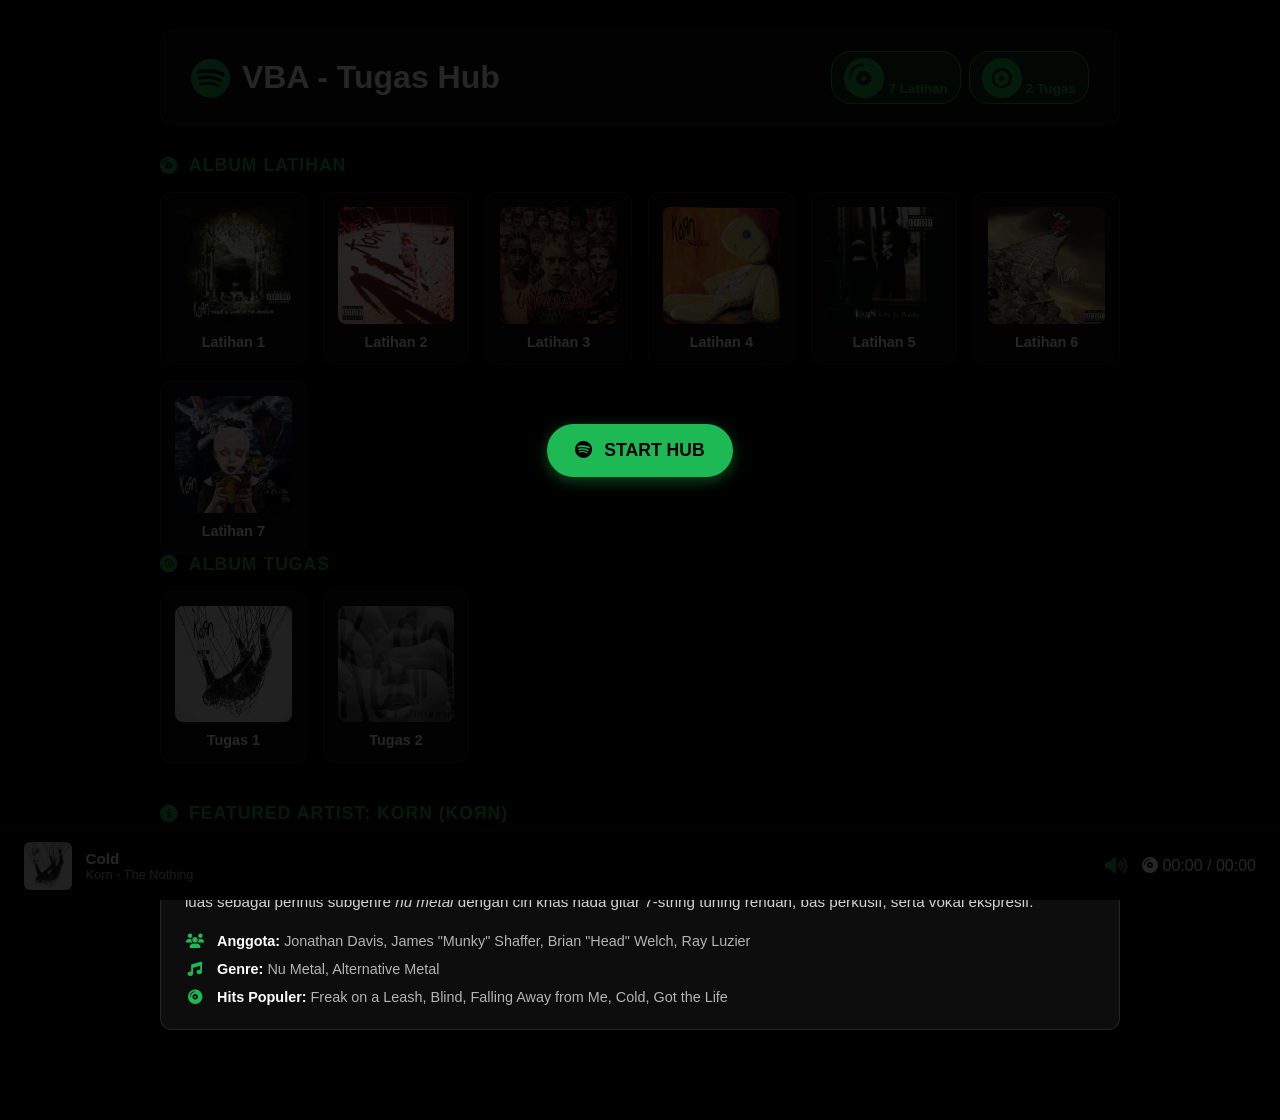
==== latihan1.html @ 603e980c "Add files via upload" ====
<!DOCTYPE html>
<html lang="id">
<head>
  <meta charset="UTF-8">
  <meta name="viewport" content="width=device-width, initial-scale=1.0">
  <title>Vito Belvino - Tugas Hub</title>
  <link rel="stylesheet" href="united.css">
  <link rel="stylesheet" href="https://cdnjs.cloudflare.com/ajax/libs/font-awesome/6.4.0/css/all.min.css">
</head>
<body>

  <!-- Overlay Start Button -->
  <div id="start-overlay" onclick="startAudio()">
    <div class="overlay-btn">
      <i class="fa-brands fa-spotify"></i>
      <span>START HUB</span>
    </div>
  </div>

  <!-- Background Video / Audio -->
  <video id="bg-video" loop style="position: fixed; right: 0; bottom: 0; min-width: 100%; min-height: 100%; z-index: -2; object-fit: cover;">
    <source src="korn_cold.mp3" type="audio/mp3">
    <source src="Korn - Cold (Official Live Video) - (1080p).mp4" type="video/mp4">
  </video>

  <div class="video-overlay"></div>

  <div class="hub-container">
    <header class="main-header">
      <div class="header-title">
        <i class="fa-brands fa-spotify"></i>
        <h1>VBA - Tugas Hub</h1>
      </div>
      
      <!-- Quick Stats Widget -->
      <div class="stats-badge-container">
        <span class="badge"><i class="fa-solid fa-compact-disc"></i> 7 Latihan</span>
        <span class="badge"><i class="fa-solid fa-record-vinyl"></i> 2 Tugas</span>
      </div>
    </header>

    <main class="content-sections">
      <!-- Section Latihan -->
      <section class="album-section">
        <h2><i class="fa-solid fa-compact-disc"></i> Album Latihan</h2>
        <div class="album-grid">
          <a href="latihan1.html" class="album-card">
            <img src="RIGHTNOW.jpg" alt="Latihan 1" class="album-thumb">
            <span class="album-title">Latihan 1</span>
          </a>
          <a href="latihan2.html" class="album-card">
            <img src="BLIND.jpg" alt="Latihan 2" class="album-thumb">
            <span class="album-title">Latihan 2</span>
          </a>
          <a href="latihan3.html" class="album-card">
            <img src="HERE.jpg" alt="Latihan 3" class="album-thumb">
            <span class="album-title">Latihan 3</span>
          </a>
          <a href="latihan4.html" class="album-card">
            <img src="ISSUE.jpg" alt="Latihan 4" class="album-thumb">
            <span class="album-title">Latihan 4</span>
          </a>
          <a href="latihan5.html" class="album-card">
            <img src="ADIDA.jpg" alt="Latihan 5" class="album-thumb">
            <span class="album-title">Latihan 5</span>
          </a>
          <a href="latihan6.html" class="album-card">
            <img src="FREAK.jpg" alt="Latihan 6" class="album-thumb">
            <span class="album-title">Latihan 6</span>
          </a>
          <a href="latihan7.html" class="album-card">
            <img src="TWISTED.jpg" alt="Latihan 7" class="album-thumb">
            <span class="album-title">Latihan 7</span>
          </a>
        </div>
      </section>

      <!-- Section Tugas -->
      <section class="album-section">
        <h2><i class="fa-solid fa-record-vinyl"></i> Album Tugas</h2>
        <div class="album-grid">
          <a href="tugas1.html" class="album-card highlight">
            <img src="Nothing.jpg" alt="Tugas 1" class="album-thumb">
            <span class="album-title">Tugas 1</span>
          </a>
          <a href="tugas2.html" class="album-card highlight">
            <img src="HEALING.jpg" alt="Tugas 2" class="album-thumb">
            <span class="album-title">Tugas 2</span>
          </a>
        </div>
      </section>

      <!-- Section About / Mini Wiki Korn -->
      <section class="album-section wiki-section">
        <h2><i class="fa-solid fa-circle-info"></i> Featured Artist: Korn (KoЯn)</h2>
        <div class="wiki-card">
          <div class="wiki-content">
            <p>
              <strong>Korn</strong> (ditulis sebagai <strong>KoЯn</strong>) adalah band nu metal asal Bakersfield, California, AS yang dibentuk pada tahun 1993. Mereka dikenal luas sebagai perintis subgenre <em>nu metal</em> dengan ciri khas nada gitar 7-string tuning rendah, bas perkusif, serta vokal ekspresif.
            </p>
            <div class="wiki-stats">
              <div class="stat-item">
                <i class="fa-solid fa-users"></i>
                <span><strong>Anggota:</strong> Jonathan Davis, James "Munky" Shaffer, Brian "Head" Welch, Ray Luzier</span>
              </div>
              <div class="stat-item">
                <i class="fa-solid fa-music"></i>
                <span><strong>Genre:</strong> Nu Metal, Alternative Metal</span>
              </div>
              <div class="stat-item">
                <i class="fa-solid fa-compact-disc"></i>
                <span><strong>Hits Populer:</strong> Freak on a Leash, Blind, Falling Away from Me, Cold, Got the Life</span>
              </div>
            </div>
          </div>
        </div>
      </section>
    </main>
  </div>

  <!-- Sticky Spotify Bottom Player Bar -->
  <footer class="spotify-player-bar">
    <div class="player-track-info">
      <img src="Nothing.jpg" alt="Now Playing Track" class="player-thumb">
      <div class="player-meta">
        <span class="track-name">Cold</span>
        <span class="artist-name">Korn - The Nothing</span>
      </div>
    </div>

    <!-- Timer + Tombol Mute di Sebelahnya -->
    <div class="player-controls-right" style="display: flex; align-items: center; gap: 10px;">
      <button id="audio-toggle" onclick="toggleMute()" class="audio-mute-btn" title="Toggle Mute" style="background: none; border: none; color: #1db954; cursor: pointer; font-size: 1.1rem; display: flex; align-items: center; padding: 5px;">
        <i id="audio-icon" class="fa-solid fa-volume-high"></i>
      </button>

      <div class="player-timer">
        <i class="fa-solid fa-compact-disc fa-spin"></i>
        <span id="current-time">00:00</span> / <span id="total-duration">00:00</span>
      </div>
    </div>
  </footer>

  <script>
    var video = document.getElementById("bg-video");
    var currentTimeEl = document.getElementById("current-time");
    var totalDurationEl = document.getElementById("total-duration");

    function startAudio() {
      video.muted = false; 
      video.play(); 
      document.getElementById("start-overlay").style.display = "none";
    }

    function toggleMute() {
      video.muted = !video.muted;
      var icon = document.getElementById("audio-icon");
      if (video.muted) {
        icon.className = "fa-solid fa-volume-xmark";
      } else {
        icon.className = "fa-solid fa-volume-high";
      }
    }

    function formatTime(seconds) {
      if (isNaN(seconds)) return "00:00";
      var mins = Math.floor(seconds / 60);
      var secs = Math.floor(seconds % 60);
      if (mins < 10) mins = "0" + mins;
      if (secs < 10) secs = "0" + secs;
      return mins + ":" + secs;
    }

    video.addEventListener("timeupdate", function() {
      currentTimeEl.innerText = formatTime(video.currentTime);
      totalDurationEl.innerText = formatTime(video.duration);
    });
  </script>
</body>
</html>
---- united.css ----
* {
  box-sizing: border-box;
  margin: 0;
  padding: 0;
  font-family: 'Segoe UI', Tahoma, Geneva, Verdana, sans-serif;
}

body {
  background-color: #000;
  color: #fff;
  min-height: 100vh;
  position: relative;
}

/* Video Background Fullscreen */
#bg-video {
  position: fixed;
  right: 0;
  bottom: 0;
  min-width: 100%;
  min-height: 100%;
  z-index: -2;
  object-fit: cover;
}

/* Overlay Transparan Gelap */
.video-overlay {
  position: fixed;
  top: 0;
  left: 0;
  width: 100%;
  height: 100%;
  background: rgba(0, 0, 0, 0.55);
  z-index: -1;
}

/* Container Utama */
.hub-container {
  max-width: 1000px;
  margin: 0 auto;
  padding: 30px 20px;
  display: flex;
  flex-direction: column;
  gap: 30px;
}

/* Header */
.main-header {
  background: rgba(18, 18, 18, 0.75);
  padding: 20px 30px;
  border-radius: 12px;
  backdrop-filter: blur(10px);
  border: 1px solid rgba(255, 255, 255, 0.1);
  display: flex;
  align-items: center;
  gap: 15px;
}

.main-header i {
  font-size: 2.5rem;
  color: #1db954;
}

.main-header h1 {
  font-size: 2rem;
  font-weight: 700;
}

/* Section Group */
.album-section h2 {
  font-size: 1.1rem;
  color: #1db954;
  margin-bottom: 16px;
  display: flex;
  align-items: center;
  gap: 10px;
  text-transform: uppercase;
  letter-spacing: 1px;
}

/* Grid Kartu Album / Tombol */
.album-grid {
  display: grid;
  grid-template-columns: repeat(auto-fill, minmax(130px, 1fr));
  gap: 16px;
}

.album-card {
  background: rgba(18, 18, 18, 0.75);
  border-radius: 10px;
  padding: 14px;
  text-decoration: none;
  color: #fff;
  display: flex;
  flex-direction: column;
  align-items: center;
  gap: 10px;
  transition: all 0.25s ease;
  border: 1px solid rgba(255, 255, 255, 0.08);
  backdrop-filter: blur(8px);
}

.album-card img {
  width: 100%;
  height: auto;
  border-radius: 8px;
}

.album-card:hover {
  background: rgba(29, 185, 84, 0.25);
  border-color: #1db954;
  transform: translateY(-5px);
}

.album-cover {
  width: 100%;
  aspect-ratio: 1;
  background: #282828;
  border-radius: 8px;
  display: flex;
  align-items: center;
  justify-content: center;
  font-size: 1.8rem;
  color: #b3b3b3;
}

.album-card:hover .album-cover {
  color: #1db954;
  background: #181818;
}

.album-title {
  font-size: 0.9rem;
  font-weight: 600;
  text-align: center;
}

.album-card.highlight .album-cover {
  background: #1db954;
  color: #000;
}

#start-overlay {
  position: fixed;
  top: 0;
  left: 0;
  width: 100vw;
  height: 100vh;
  background: rgba(0, 0, 0, 0.85);
  z-index: 9999;
  display: flex;
  justify-content: center;
  align-items: center;
  cursor: pointer;
}

.overlay-btn {
  background: #1db954;
  color: #000;
  padding: 16px 28px;
  border-radius: 30px;
  font-weight: bold;
  font-size: 1.1rem;
  display: flex;
  align-items: center;
  gap: 12px;
  box-shadow: 0 4px 15px rgba(29, 185, 84, 0.4);
}

.wiki-section {
  margin-top: 2rem;
}

.wiki-card {
  background: rgba(255, 255, 255, 0.05);
  backdrop-filter: blur(10px);
  border-radius: 12px;
  padding: 1.5rem;
  border: 1px solid rgba(255, 255, 255, 0.1);
  color: #fff;
}

.wiki-content p {
  line-height: 1.6;
  margin-bottom: 1.2rem;
  color: #e0e0e0;
}

.wiki-stats {
  display: flex;
  flex-direction: column;
  gap: 0.75rem;
}

.stat-item {
  display: flex;
  align-items: center;
  gap: 0.75rem;
  font-size: 0.95rem;
  color: #b3b3b3;
}

.stat-item i {
  color: #1db954; /* Warna hijau khas Spotify */
  width: 20px;
  text-align: center;
}

.stat-item strong {
  color: #fff;
}

/* Custom Spotify / Industrial Style Enhancements */

/* Container padding agar tidak tertutup Player Bar di bawah */
.hub-container {
  padding-bottom: 90px;
}

/* Header Quick Stats Badge */
.main-header {
  display: flex;
  justify-content: space-between;
  align-items: center;
  flex-wrap: wrap;
  gap: 1rem;
}

.header-title {
  display: flex;
  align-items: center;
  gap: 0.75rem;
}

.stats-badge-container {
  display: flex;
  gap: 0.5rem;
}

.badge {
  background: rgba(29, 185, 84, 0.2);
  border: 1px solid #1db954;
  color: #1db954;
  padding: 0.35rem 0.75rem;
  border-radius: 20px;
  font-size: 0.85rem;
  font-weight: 600;
}

/* Floating Audio Control (Top Right) */
.audio-control-btn {
  position: fixed;
  top: 20px;
  right: 20px;
  z-index: 99;
  background: rgba(0, 0, 0, 0.6);
  border: 1px solid rgba(255, 255, 255, 0.2);
  color: #fff;
  width: 42px;
  height: 42px;
  border-radius: 50%;
  cursor: pointer;
  display: flex;
  align-items: center;
  justify-content: center;
  font-size: 1.1rem;
  transition: all 0.2s ease;
  backdrop-filter: blur(5px);
}

.audio-control-btn:hover {
  background: #1db954;
  color: #000;
  transform: scale(1.08);
}

/* Mini Wiki Section Styling */
.wiki-section {
  margin-top: 2.5rem;
}

.wiki-card {
  background: rgba(18, 18, 18, 0.75);
  backdrop-filter: blur(12px);
  border-radius: 12px;
  padding: 1.5rem;
  border: 1px solid rgba(255, 255, 255, 0.1);
}

.wiki-content p {
  line-height: 1.6;
  margin-bottom: 1.2rem;
  color: #d1d1d1;
  font-size: 0.95rem;
}

.wiki-stats {
  display: flex;
  flex-direction: column;
  gap: 0.75rem;
}

.stat-item {
  display: flex;
  align-items: center;
  gap: 0.75rem;
  font-size: 0.9rem;
  color: #b3b3b3;
}

.stat-item i {
  color: #1db954;
  width: 20px;
  text-align: center;
}

/* Bottom Sticky Spotify Player Bar */
.spotify-player-bar {
  position: fixed;
  bottom: 0;
  left: 0;
  width: 100%;
  height: 70px;
  background: #000000;
  border-top: 1px solid rgba(255, 255, 255, 0.1);
  display: flex;
  align-items: center;
  justify-content: space-between;
  padding: 0 1.5rem;
  z-index: 98;
  box-sizing: border-box;
}

.player-track-info {
  display: flex;
  align-items: center;
  gap: 0.85rem;
}

.player-thumb {
  width: 48px;
  height: 48px;
  border-radius: 6px;
  object-fit: cover;
}

.player-meta {
  display: flex;
  flex-direction: column;
}

.track-name {
  color: #fff;
  font-weight: 600;
  font-size: 0.95rem;
}

.artist-name {
  color: #b3b3b3;
  font-size: 0.8rem;
}

.player-controls button {
  background: none;
  border: none;
  color: #fff;
  font-size: 1.8rem;
  cursor: pointer;
  transition: transform 0.2s ease, color 0.2s ease;
}

.player-controls button:hover {
  color: #1db954;
  transform: scale(1.1);
}
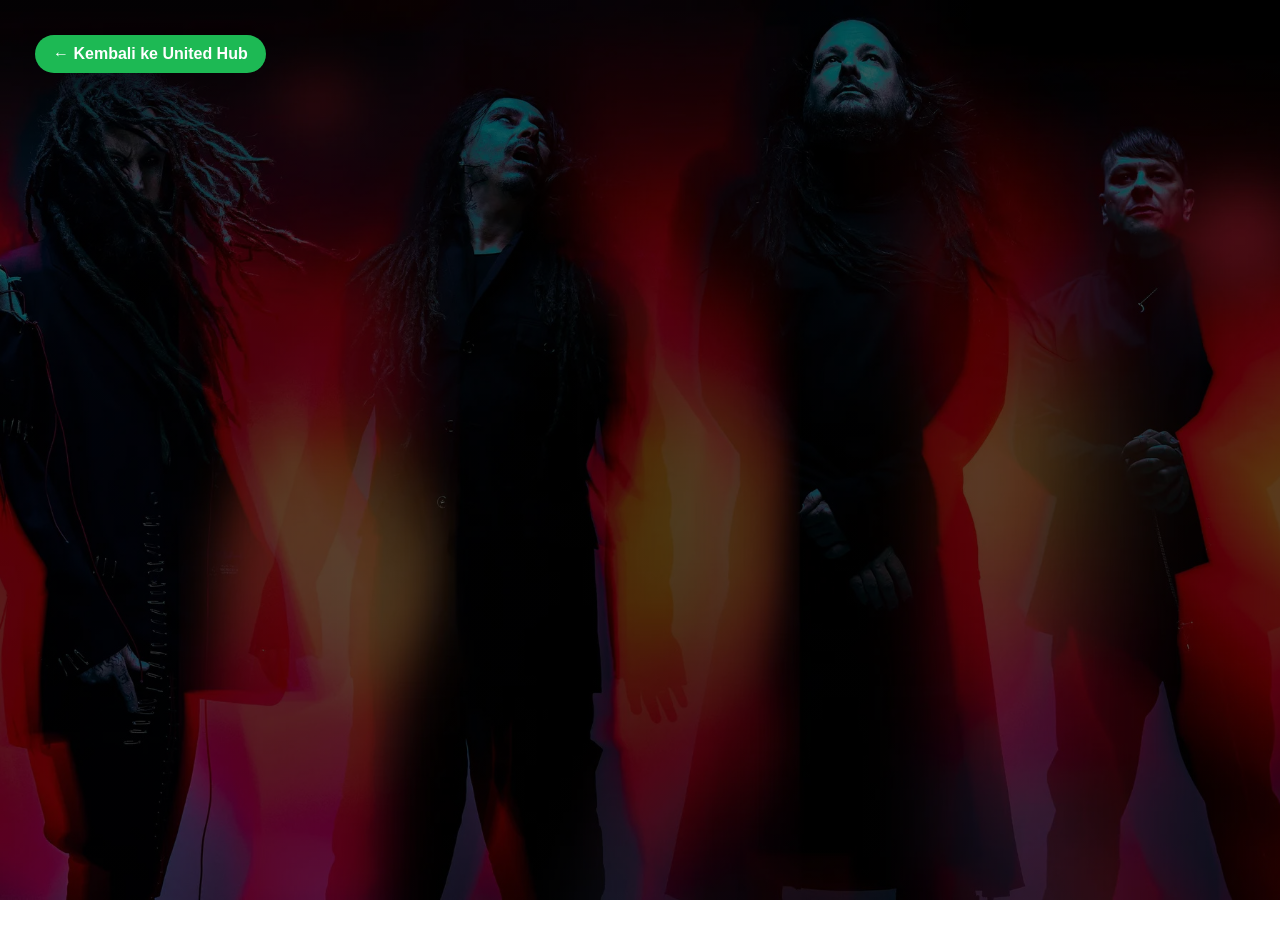
==== commit e4390b6d: "Replace old HTML content with new structure" ====
--- a/latihan1.html
+++ b/latihan1.html
@@ -1,180 +1,77 @@
-<!DOCTYPE html>
-<html lang="id">
+<!doctype html>
+<html>
 <head>
-  <meta charset="UTF-8">
-  <meta name="viewport" content="width=device-width, initial-scale=1.0">
-  <title>Vito Belvino - Tugas Hub</title>
-  <link rel="stylesheet" href="united.css">
-  <link rel="stylesheet" href="https://cdnjs.cloudflare.com/ajax/libs/font-awesome/6.4.0/css/all.min.css">
+    <title>Hello World</title>
 </head>
 <body>
 
-  <!-- Overlay Start Button -->
-  <div id="start-overlay" onclick="startAudio()">
-    <div class="overlay-btn">
-      <i class="fa-brands fa-spotify"></i>
-      <span>START HUB</span>
-    </div>
-  </div>
 
-  <!-- Background Video / Audio -->
-  <video id="bg-video" loop style="position: fixed; right: 0; bottom: 0; min-width: 100%; min-height: 100%; z-index: -2; object-fit: cover;">
-    <source src="korn_cold.mp3" type="audio/mp3">
-    <source src="Korn - Cold (Official Live Video) - (1080p).mp4" type="video/mp4">
-  </video>
+ <style>
+body {
+  background-image: linear-gradient(rgba(0, 0, 0, 0.65), rgba(0, 0, 0, 0.65)), url('BACKGROUUND.jpg');
+  background-size: cover;
+  background-position: center;
+  background-repeat: no-repeat;
+  background-attachment: fixed;
+  color: #ffffff;
+  font-family: 'Segoe UI', Tahoma, Geneva, Verdana, sans-serif;
+  margin: 0;
+  padding: 20px;
+  min-height: 100vh;
+}
 
-  <div class="video-overlay"></div>
+.btn-back-hub {
+  display: inline-flex;
+  align-items: center;
+  gap: 8px;
+  padding: 10px 20px;
+  background-color: #1db954;
+  color: #000000;
+  text-decoration: none;
+  font-weight: 700;
+  font-size: 0.95rem;
+  border-radius: 25px;
+  box-shadow: 0 4px 12px rgba(0, 0, 0, 0.4);
+  transition: all 0.2s ease;
+  margin-bottom: 20px;
+}
 
-  <div class="hub-container">
-    <header class="main-header">
-      <div class="header-title">
-        <i class="fa-brands fa-spotify"></i>
-        <h1>VBA - Tugas Hub</h1>
-      </div>
-      
-      <!-- Quick Stats Widget -->
-      <div class="stats-badge-container">
-        <span class="badge"><i class="fa-solid fa-compact-disc"></i> 7 Latihan</span>
-        <span class="badge"><i class="fa-solid fa-record-vinyl"></i> 2 Tugas</span>
-      </div>
-    </header>
+.btn-back-hub:hover {
+  background-color: #1ed760;
+  transform: translateY(-2px);
+  box-shadow: 0 6px 16px rgba(29, 185, 84, 0.4);
+}
+    </style>
 
-    <main class="content-sections">
-      <!-- Section Latihan -->
-      <section class="album-section">
-        <h2><i class="fa-solid fa-compact-disc"></i> Album Latihan</h2>
-        <div class="album-grid">
-          <a href="latihan1.html" class="album-card">
-            <img src="RIGHTNOW.jpg" alt="Latihan 1" class="album-thumb">
-            <span class="album-title">Latihan 1</span>
-          </a>
-          <a href="latihan2.html" class="album-card">
-            <img src="BLIND.jpg" alt="Latihan 2" class="album-thumb">
-            <span class="album-title">Latihan 2</span>
-          </a>
-          <a href="latihan3.html" class="album-card">
-            <img src="HERE.jpg" alt="Latihan 3" class="album-thumb">
-            <span class="album-title">Latihan 3</span>
-          </a>
-          <a href="latihan4.html" class="album-card">
-            <img src="ISSUE.jpg" alt="Latihan 4" class="album-thumb">
-            <span class="album-title">Latihan 4</span>
-          </a>
-          <a href="latihan5.html" class="album-card">
-            <img src="ADIDA.jpg" alt="Latihan 5" class="album-thumb">
-            <span class="album-title">Latihan 5</span>
-          </a>
-          <a href="latihan6.html" class="album-card">
-            <img src="FREAK.jpg" alt="Latihan 6" class="album-thumb">
-            <span class="album-title">Latihan 6</span>
-          </a>
-          <a href="latihan7.html" class="album-card">
-            <img src="TWISTED.jpg" alt="Latihan 7" class="album-thumb">
-            <span class="album-title">Latihan 7</span>
-          </a>
-        </div>
-      </section>
+    <a href="United.html" style="
+  display: inline-block;
+  margin: 15px;
+  padding: 10px 18px;
+  background-color: #1db954;
+  color: #ffffff;
+  text-decoration: none;
+  font-weight: bold;
+  border-radius: 20px;
+  font-family: sans-serif;
+">
+  &larr; Kembali ke United Hub
+</a>
 
-      <!-- Section Tugas -->
-      <section class="album-section">
-        <h2><i class="fa-solid fa-record-vinyl"></i> Album Tugas</h2>
-        <div class="album-grid">
-          <a href="tugas1.html" class="album-card highlight">
-            <img src="Nothing.jpg" alt="Tugas 1" class="album-thumb">
-            <span class="album-title">Tugas 1</span>
-          </a>
-          <a href="tugas2.html" class="album-card highlight">
-            <img src="HEALING.jpg" alt="Tugas 2" class="album-thumb">
-            <span class="album-title">Tugas 2</span>
-          </a>
-        </div>
-      </section>
 
-      <!-- Section About / Mini Wiki Korn -->
-      <section class="album-section wiki-section">
-        <h2><i class="fa-solid fa-circle-info"></i> Featured Artist: Korn (KoЯn)</h2>
-        <div class="wiki-card">
-          <div class="wiki-content">
-            <p>
-              <strong>Korn</strong> (ditulis sebagai <strong>KoЯn</strong>) adalah band nu metal asal Bakersfield, California, AS yang dibentuk pada tahun 1993. Mereka dikenal luas sebagai perintis subgenre <em>nu metal</em> dengan ciri khas nada gitar 7-string tuning rendah, bas perkusif, serta vokal ekspresif.
-            </p>
-            <div class="wiki-stats">
-              <div class="stat-item">
-                <i class="fa-solid fa-users"></i>
-                <span><strong>Anggota:</strong> Jonathan Davis, James "Munky" Shaffer, Brian "Head" Welch, Ray Luzier</span>
-              </div>
-              <div class="stat-item">
-                <i class="fa-solid fa-music"></i>
-                <span><strong>Genre:</strong> Nu Metal, Alternative Metal</span>
-              </div>
-              <div class="stat-item">
-                <i class="fa-solid fa-compact-disc"></i>
-                <span><strong>Hits Populer:</strong> Freak on a Leash, Blind, Falling Away from Me, Cold, Got the Life</span>
-              </div>
-            </div>
-          </div>
-        </div>
-      </section>
-    </main>
-  </div>
+<script>
 
-  <!-- Sticky Spotify Bottom Player Bar -->
-  <footer class="spotify-player-bar">
-    <div class="player-track-info">
-      <img src="Nothing.jpg" alt="Now Playing Track" class="player-thumb">
-      <div class="player-meta">
-        <span class="track-name">Cold</span>
-        <span class="artist-name">Korn - The Nothing</span>
-      </div>
-    </div>
+    nama = window.prompt("nama");
+    nilai = window.prompt("nilai");
+    alert(cekNilai(nilai));
 
-    <!-- Timer + Tombol Mute di Sebelahnya -->
-    <div class="player-controls-right" style="display: flex; align-items: center; gap: 10px;">
-      <button id="audio-toggle" onclick="toggleMute()" class="audio-mute-btn" title="Toggle Mute" style="background: none; border: none; color: #1db954; cursor: pointer; font-size: 1.1rem; display: flex; align-items: center; padding: 5px;">
-        <i id="audio-icon" class="fa-solid fa-volume-high"></i>
-      </button>
-
-      <div class="player-timer">
-        <i class="fa-solid fa-compact-disc fa-spin"></i>
-        <span id="current-time">00:00</span> / <span id="total-duration">00:00</span>
-      </div>
-    </div>
-  </footer>
-
-  <script>
-    var video = document.getElementById("bg-video");
-    var currentTimeEl = document.getElementById("current-time");
-    var totalDurationEl = document.getElementById("total-duration");
-
-    function startAudio() {
-      video.muted = false; 
-      video.play(); 
-      document.getElementById("start-overlay").style.display = "none";
+    function cekNilai(nilai) {
+        if (nilai >= 60) {
+            return "Lulus";
+        } else {
+            return "Gagal";
+        }
     }
 
-    function toggleMute() {
-      video.muted = !video.muted;
-      var icon = document.getElementById("audio-icon");
-      if (video.muted) {
-        icon.className = "fa-solid fa-volume-xmark";
-      } else {
-        icon.className = "fa-solid fa-volume-high";
-      }
-    }
-
-    function formatTime(seconds) {
-      if (isNaN(seconds)) return "00:00";
-      var mins = Math.floor(seconds / 60);
-      var secs = Math.floor(seconds % 60);
-      if (mins < 10) mins = "0" + mins;
-      if (secs < 10) secs = "0" + secs;
-      return mins + ":" + secs;
-    }
-
-    video.addEventListener("timeupdate", function() {
-      currentTimeEl.innerText = formatTime(video.currentTime);
-      totalDurationEl.innerText = formatTime(video.duration);
-    });
-  </script>
+</script>
 </body>
-</html>+</html>
